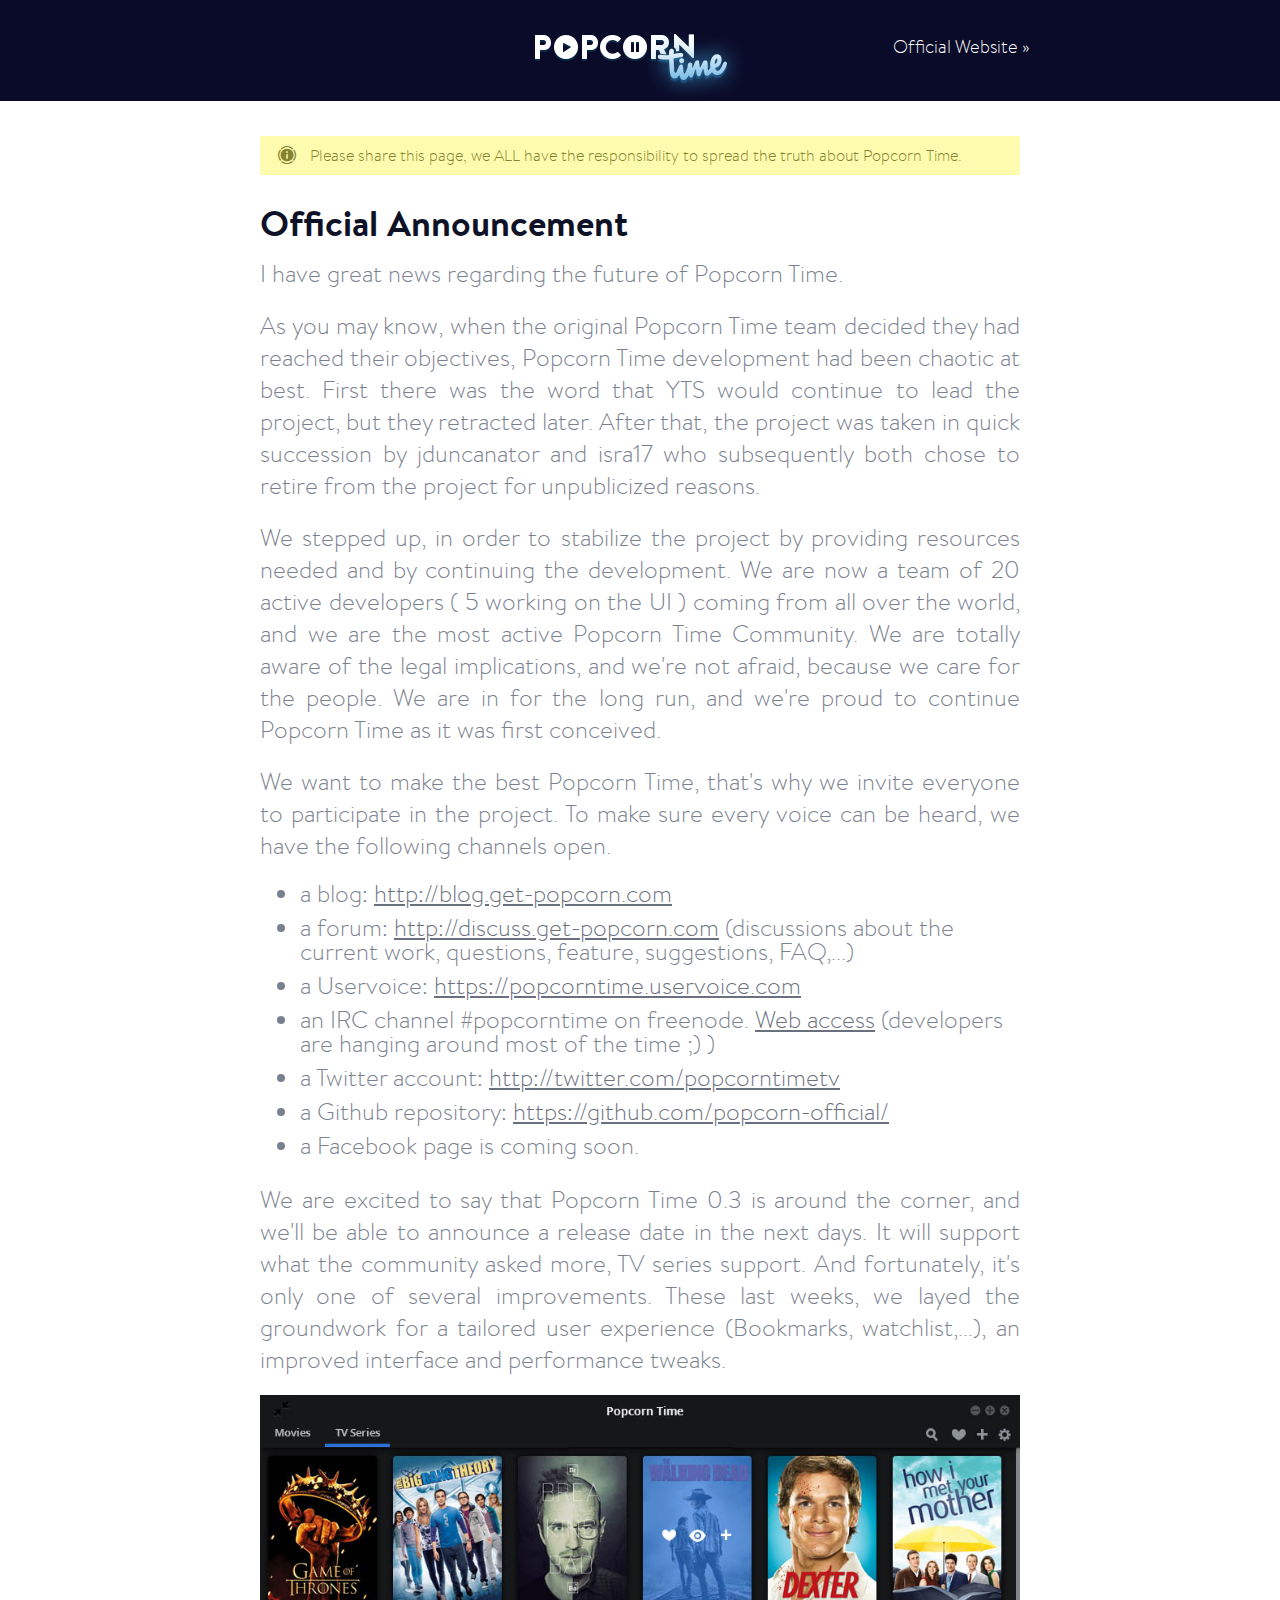
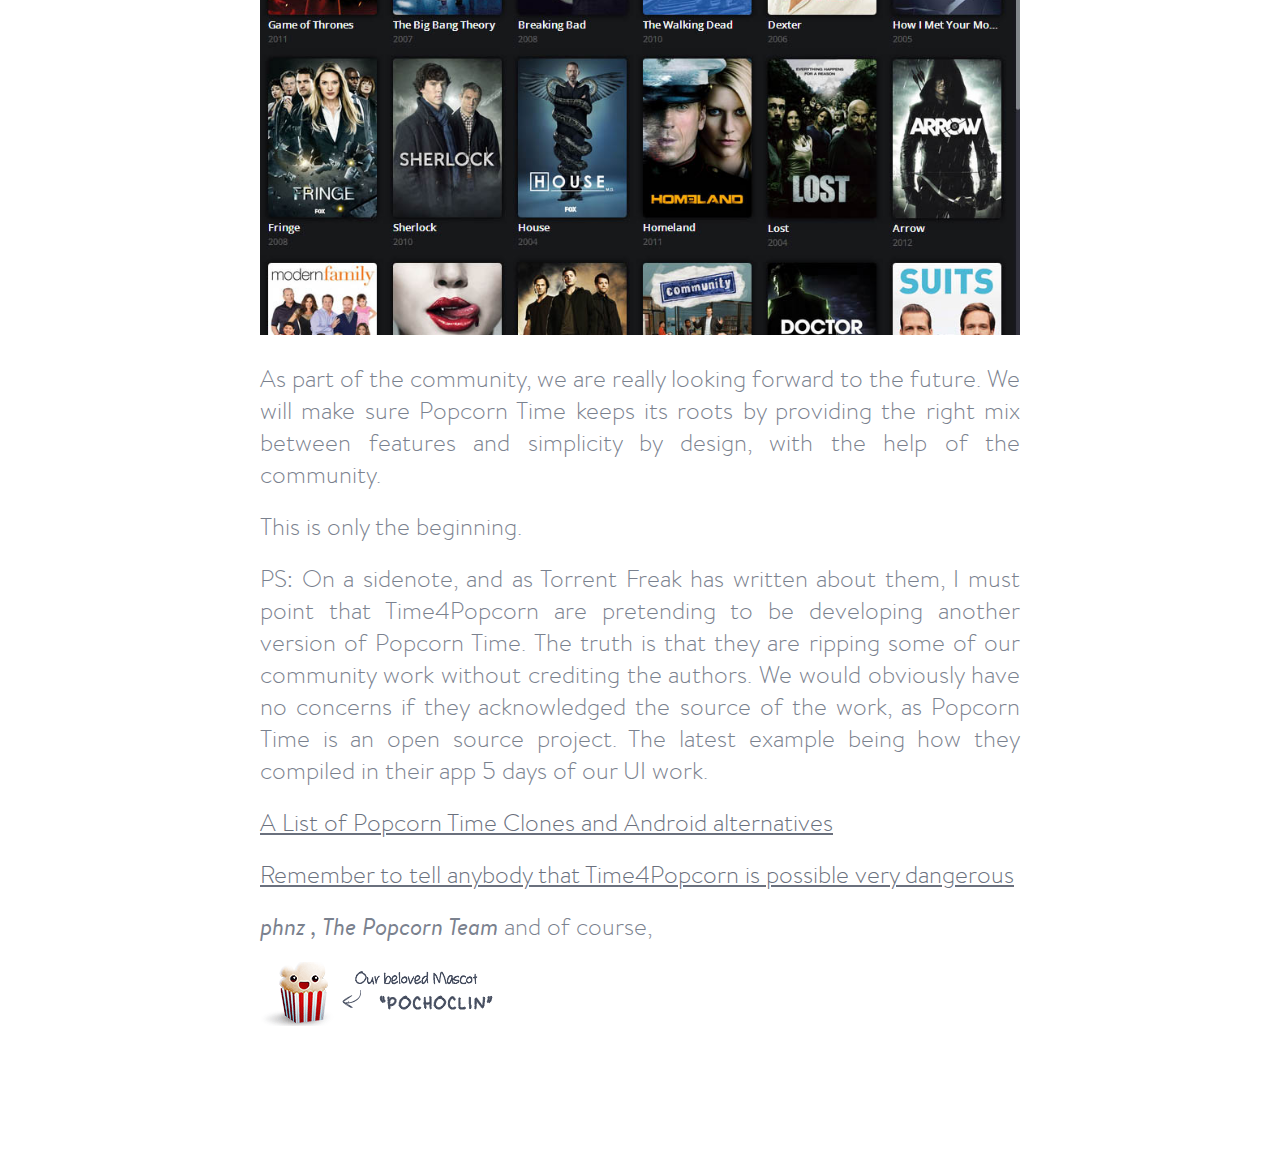
==== index.html @ b2b8abdc "Let start with this =)" ====
<!DOCTYPE HTML>
<html>
<head>
	<meta charset="utf-8">
	<link rel="canonical" href="http://popcorntimewar.com">
	<link rel="stylesheet" type="text/css" href="css/style.css">
	<meta name="viewport" content="width=device-width, initial-scale=1.0">
	<!--
                                                        .,;+###+;:.
                                                  .##;`             .'@:
                                              `@+                        +#
                                            #'                             `@`
                                         `@`                                 `@
                        ``:::.`         @.                                     +.
                    `#+`        ;@    `#                                        '.
                  `@              `@ :;                                          @
                 @`                 @;                                            +
                @                   ;                                             @
               @                                                                  @
               @                                                                 `+
               @                                                                 @
                @`                `..                             ..`           #.
                 `@;            '+#@. ';                      `:++@' .#        @.
                 `+#;.``       ;;#@@  ,@.                     `;+@@, `@@     `;;#+`
               .@              ::'######                       :;######+           @`
              :,                ,;;'''+`                       `;;'''+:             .+
              @                             `+'++++++++'++`                          ;,
              ##   ``` `                    ''''''''''''''+                           @
               @#, ```````                  '''''''''''''':                          .@
                :#@# ``.```                  ''''''''''''+                         '#@
                :,.;@@```.`````               ;'''''''''                        :@@@`
                @``@  +'+.@'```````               ```                           '#@
                ',`.   ..+  ,@@`@.```                ``    `::   '@@@#  #@@@# @;   @`
                 @`.   ,..  ;.,' ,`##``@@@.  '@@@. @'..;# @'''+:@     '#;;;;;@      @
                 @..,  ...   ...  @.`#,   `#@;;;;'#      @;;;;;'       ;;;;;;       @
                 ':..   ..   ,.:   ..       ;;;;;;`      ';;;;;'      ,;;;;;;       @
                  @..   ,..  ,.:   ..       ;;;;;;.      ';;;;;;      :;;;;;'      ;,
                  @,..  ,.:  `..   ...      ;;;;;;.      ';;;;;,      ';;;;;;      @
                  ':.,   ,.   ..   .,.      ';;;;;.      ';;;;;.      ';;;;;.      @
                   @.,   ..   ,.   :.:      ';;;;;.      ';;;;;       ;;;;;;       @
                   @,,.  :,.  :,.  ,.:      ';;;;;.      ;;;;;;       ;;;;;'      ;.
                   ;;,;  :,:  :,:  ,,:      ';;;;;.      ;;;;;;      `;;;;;'      @
                    @,,   ,:  `,:  .,:      ';;;;;.      ;;;;;'      :;;;;;:      @
                    @:,`  ,,   ,,   ,,      ';;;;;.      ;;;;;'      ';';;;`      #
                    :;:;  ;,`  ,,   ,,      ;;;;;;.      ;;;;;'      ';;;;;      '`
                     @,,  ,,:  ;,   ,,      :;;';;.      ;;;;;'      ';;';'      @
                     @::   :;  :,.  :,      :;;;;;.      ;;;;;:      ;';;;'      @
                     ,;::  ::  ,:;  ;,      :;;;;'.     `;;';',      ;;';',      +
                      @::  ;:   :;  :,`     .;;;;;.     ,;;';;.     :;;;''`     '
                      @::  .:,  ::  :,.     `;';;;.     :';;;;      ;;'';'      @
                      .#:,  :;  ;:  ,:,     `;';;;.     :;;'';      '';';'      @
                        `#; ;:  ::   :;      ;;';;.     ;';'''      ''';''     `'
                           `@'  ,:,  :;      ''';;.     ;'''''      ;'''',     +
                              .@,::  :;      ;''''.     ';;'''      ;';;;    `.@
                                 :@. ;:      ;''';.     ';;;'',:'#@@#+';,`
                                    :@;     `'++#@@##';,.`
                                       ;,.`                                                          -->

	<link rel="shortcut icon" href="images/favicon.ico" type="image/x-icon">
	<link rel="icon" href="images/favicon.ico" type="image/x-icon">

	<title>Popcorn Time is back - Please Read</title>
	<meta name="description" content="We are excited to say that Popcorn Time 0.3 is around the corner, and we'll be able to announce a release date in the next days. It will support what the community asked more, TV series support. And fortunately, it's only one of several improvements.">
	<link rel="image_src" href="http://popcorntimewar.com/images/popcorn-tv-ui.jpg" / >

	<!-- Meta Tags -->
	<!-- Google Plus -->
	<meta itemprop="name" content="Popcorn Time">
	<meta itemprop="description" content="We are excited to say that Popcorn Time 0.3 is around the corner, and we'll be able to announce a release date in the next days. It will support what the community asked more, TV series support. And fortunately, it's only one of several improvements.">
	<meta itemprop="image" content="http://popcorntimewar.com/images/popcorn-tv-ui.jpg">
	<!-- Twitter -->
	<meta name="twitter:card" content="summary">
	<meta name="twitter:site" content="@popcorntimetv">
	<meta name="twitter:title" content="Popcorn Time">
	<meta name="twitter:description" content="We are excited to say that Popcorn Time 0.3 is around the corner, and we'll be able to announce a release date in the next days. It will support what the community asked more, TV series support. And fortunately, it's only one of several improvements.">
	<meta name="twitter:image:src" content="http://popcorntimewar.com/images/popcorn-tv-ui.jpg">
	<meta name="twitter:domain" content="http://popcorntimewar.com/">
	<!-- Facebook -->
	<meta property="og:type" content="website">
	<meta property="og:title" content="Popcorn Time">
	<meta property="og:description" content="We are excited to say that Popcorn Time 0.3 is around the corner, and we'll be able to announce a release date in the next days. It will support what the community asked more, TV series support. And fortunately, it's only one of several improvements.">
	<meta property="og:image" content="http://popcorntimewar.com/images/popcorn-tv-ui.jpg">
	<meta property="og:url" content="http://popcorntimewar.com/">
	<meta property="og:site_name" content="Popcorn Time">
	<meta property="og:see_also" content="http://popcorntimewar.com/">

</head>
<body id="page-faq" class="beta">
	<section id="header">
		<nav class="fixed-width">
			<a href="http://get-popcorn.com" id="logo">Popcorn Time</a>

			<ul class="align-right">
				<li class="text"><a href="http://get-popcorn.com" target="_blank">Official Website &raquo;</a></li>
			</ul>
		</nav>
	</section>

	<div class="container fadeIn wow">
		<section id="faq" class="fixed-width">
			<p class="warning">
			Please share this page, we ALL have the responsibility to spread the truth about Popcorn Time.</p>

			<article id="what">
				<h1>Official Announcement</h1>
				<p>I have great news regarding the future of Popcorn Time.</p>
				<p>
					As you may know, when the original Popcorn Time team decided they had reached their objectives, Popcorn Time development had been chaotic at best.
					First there was the word that YTS would continue to lead the project, but they retracted later.
					After that, the project was taken in quick succession by jduncanator and isra17 who subsequently both chose to retire from the project for unpublicized reasons.
				</p>
				<p>
					We stepped up, in order to stabilize the project by providing resources needed and by continuing the development.
					We are now a team of 20 active developers ( 5 working on the UI ) coming from all over the world, and we are the most active Popcorn Time Community.
					We are totally aware of the legal implications, and we're not afraid, because we care for the people.
					We are in for the long run, and we're proud to continue Popcorn Time as it was first conceived.
				</p>
				<p>
					We want to make the best Popcorn Time, that's why we invite everyone to participate in the project.
					To make sure every voice can be heard, we have the following channels open.
				</p>
				
				<ul>
					<li>a blog: <a href='http://blog.get-popcorn.com' target='_blank'>http://blog.get-popcorn.com</a></li>
					<li>a forum: <a href='http://discuss.get-popcorn.com' target='_blank'>http://discuss.get-popcorn.com</a> (discussions about the current work, questions, feature, suggestions, FAQ,...)</li>
					<li>a Uservoice: <a href='https://popcorntime.uservoice.com' target='_blank'>https://popcorntime.uservoice.com</a></li>
					<li>an IRC channel #popcorntime on freenode. <a href="http://webchat.freenode.net/?channels=popcorntime" target='_blank'>Web access</a> (developers are hanging around most of the time ;) )</li>
					<li>a Twitter account: <a href='http://twitter.com/popcorntimetv' target='_blank'>http://twitter.com/popcorntimetv</a></li>
					<li>a Github repository: <a href='https://github.com/popcorn-official/' target='_blank'>https://github.com/popcorn-official/</a></li>
					<li>a Facebook page is coming soon.</li>
				</ul>
				
				<p>
					We are excited to say that Popcorn Time 0.3 is around the corner, and we'll be able to announce a release date in the next days.
					It will support what the community asked more, TV series support. And fortunately, it's only one of several improvements.
					These last weeks, we layed the groundwork for a tailored user experience (Bookmarks, watchlist,...), an improved interface and performance tweaks.
				</p>
				<p><img src='images/popcorn-tv-ui.jpg'></p>
				<p>
					As part of the community, we are really looking forward to the future.
					We will make sure Popcorn Time keeps its roots by providing the right mix between features and simplicity by design, with the help of the community.
				</p>
				<p>This is only the beginning.</p>
				<p>
					PS: On a sidenote, and as Torrent Freak has written about them, I must point that Time4Popcorn are pretending to be developing another version of Popcorn Time. The truth is that they are ripping some of our community work without crediting the authors. We would obviously have no concerns if they acknowledged the source of the work, as Popcorn Time is an open source project. The latest example being how they compiled in their app 5 days of our UI work.
				</p>
				<p>
					<a href="http://www.reddit.com/r/PopCornTime/comments/232xmf/a_list_of_popcorn_time_clones_and_android/">A List of Popcorn Time Clones and Android alternatives</a>
				</p>
				<p>
					<a href="http://www.reddit.com/r/PopCornTime/comments/241y7i/remember_to_tell_anybody_that_time4popcorn_is/">Remember to tell anybody that Time4Popcorn is possible very dangerous</a>
				</p>

				<p><em>phnz , The Popcorn Team</em> and of course,</p>
				
				<span><img src="images/pochoclin.gif" alt=""></span>
			</article>
		</section>

		<section id="footer" class="fadeInUp wow">
			<footer>
				<hr>
				<i class="film"></i>
				<p>
					Made with <span>&lt;3</span> by a bunch of geeks from All Around The World <br>
					<a href="http://popcorntimewar.com" target="_blank">Official Website</a> - hello@get-popcorn.com
				</p>
			</footer>
		</section>
	</div>
	<script type="text/javascript" src="js/wow.js"></script>
	<script type="text/javascript" src="js/site.js"></script>

	<!-- AddThis Smart Layers BEGIN -->
	<!-- Go to http://www.addthis.com/get/smart-layers to customize -->
	<script type="text/javascript" src="http://s7.addthis.com/js/300/addthis_widget.js#pubid=ra-4e5fa81f74c94ef8"></script>
	<script type="text/javascript">
	  addthis.layers({
	    'theme' : 'transparent',
	    'share' : {
	      'position' : 'left',
	      'numPreferredServices' : 5
	    }   
	  });
	</script>
	<!-- AddThis Smart Layers END -->

	<script>
	  (function(i,s,o,g,r,a,m){i['GoogleAnalyticsObject']=r;i[r]=i[r]||function(){
	  (i[r].q=i[r].q||[]).push(arguments)},i[r].l=1*new Date();a=s.createElement(o),
	  m=s.getElementsByTagName(o)[0];a.async=1;a.src=g;m.parentNode.insertBefore(a,m)
	  })(window,document,'script','//www.google-analytics.com/analytics.js','ga');

	  ga('create', 'UA-38440155-4', 'popcorntimewar.com');
	  ga('send', 'pageview');

	</script>

</body>
</html>
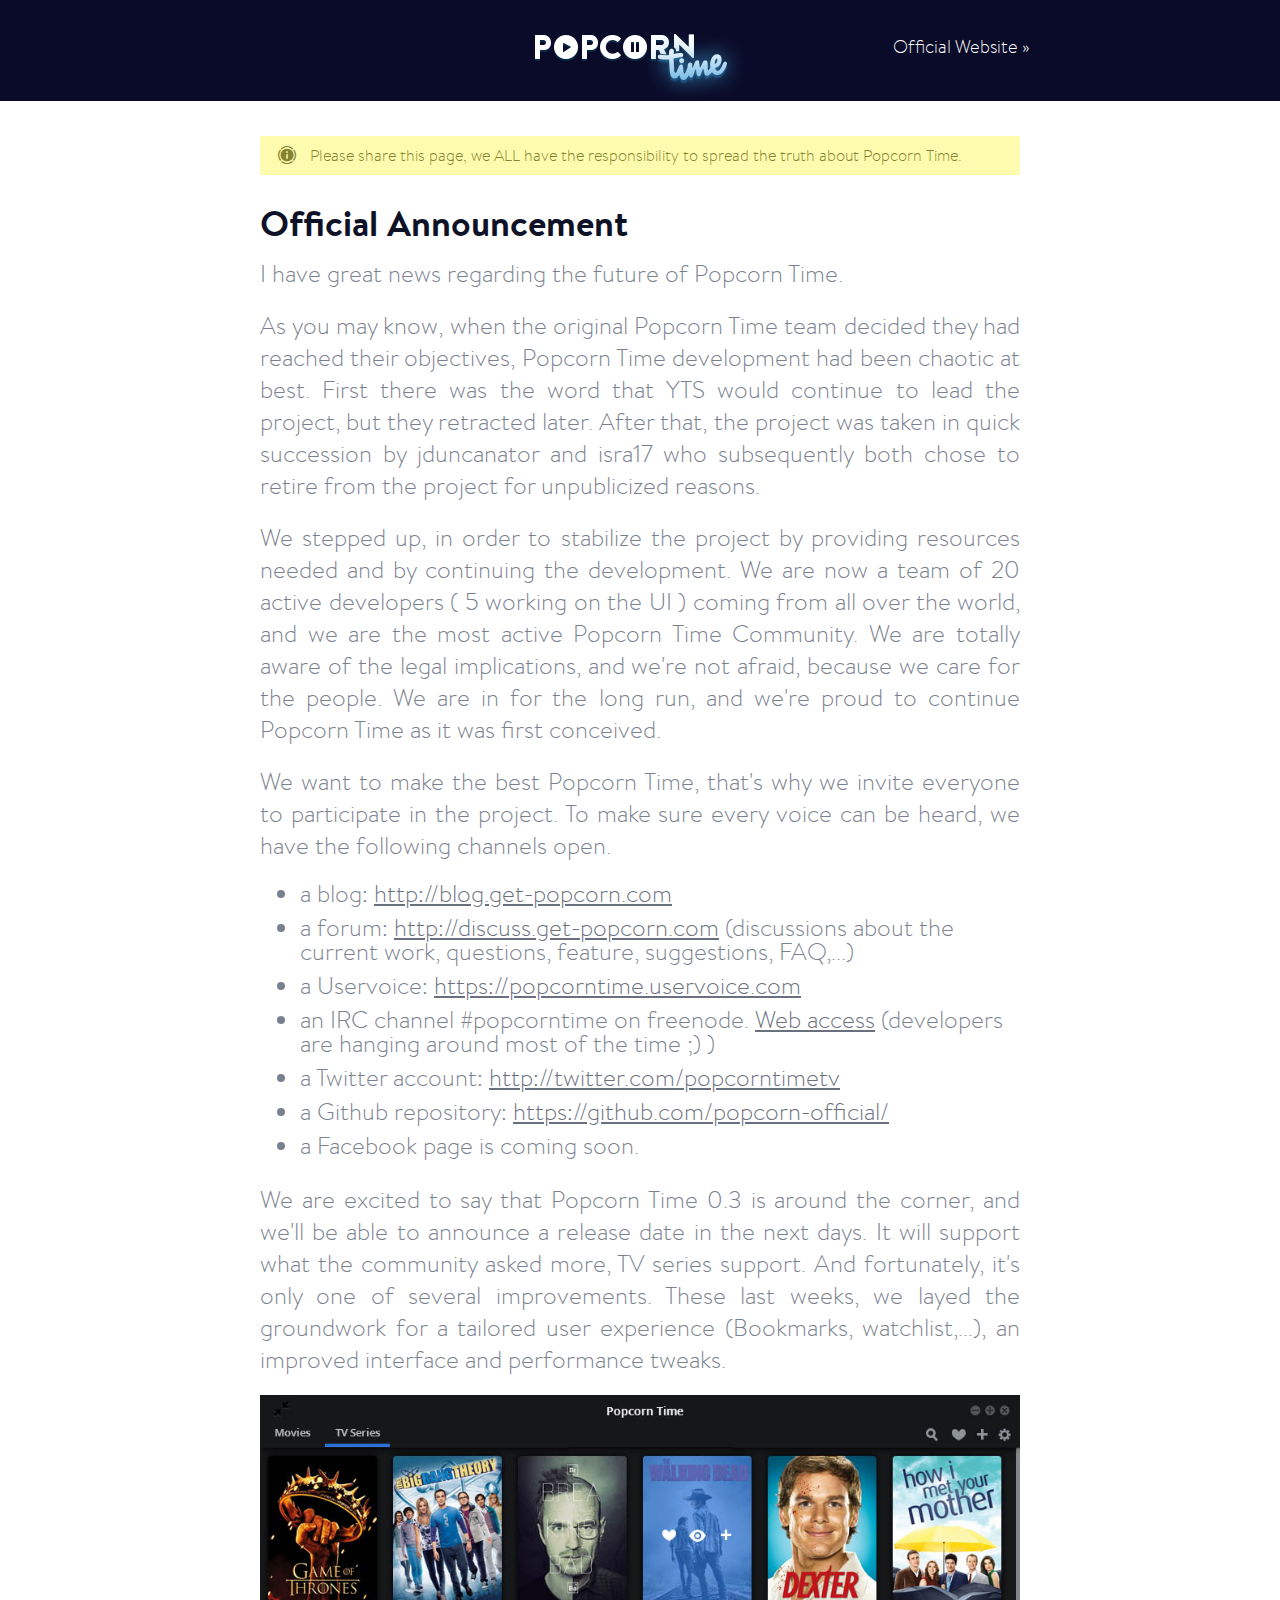
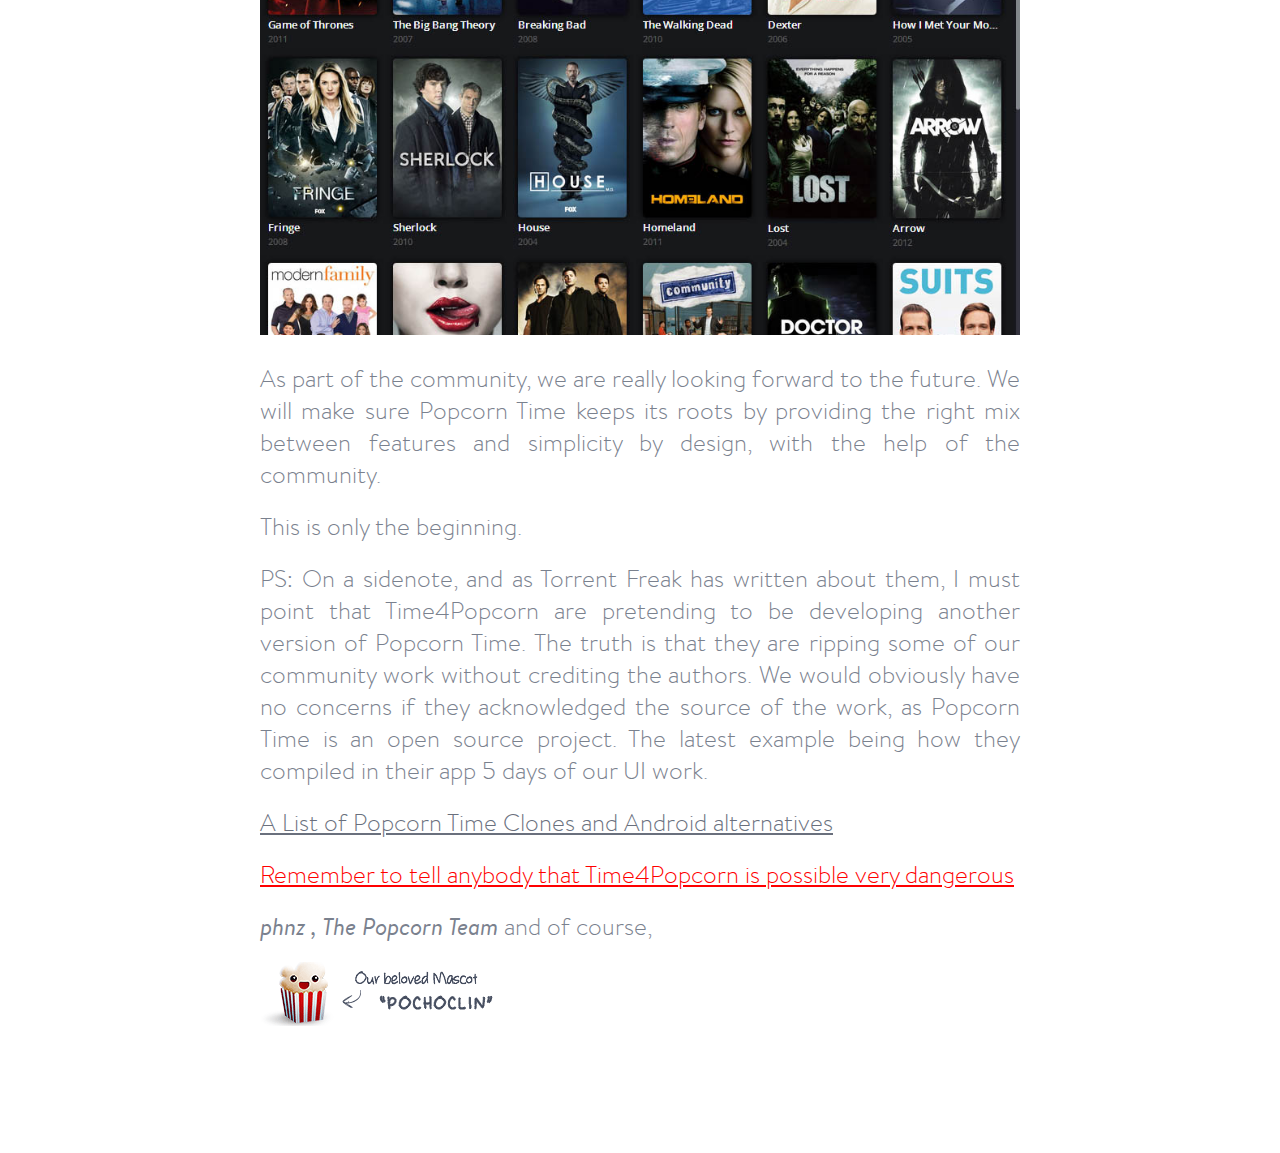
==== commit b6614107: "Quick Fix" ====
--- a/index.html
+++ b/index.html
@@ -65,19 +65,19 @@
 
 	<!-- Meta Tags -->
 	<!-- Google Plus -->
-	<meta itemprop="name" content="Popcorn Time">
+	<meta itemprop="name" content="Popcorn Time is back - Please Read">
 	<meta itemprop="description" content="We are excited to say that Popcorn Time 0.3 is around the corner, and we'll be able to announce a release date in the next days. It will support what the community asked more, TV series support. And fortunately, it's only one of several improvements.">
 	<meta itemprop="image" content="http://popcorntimewar.com/images/popcorn-tv-ui.jpg">
 	<!-- Twitter -->
 	<meta name="twitter:card" content="summary">
 	<meta name="twitter:site" content="@popcorntimetv">
-	<meta name="twitter:title" content="Popcorn Time">
+	<meta name="twitter:title" content="Popcorn Time is back - Please Read">
 	<meta name="twitter:description" content="We are excited to say that Popcorn Time 0.3 is around the corner, and we'll be able to announce a release date in the next days. It will support what the community asked more, TV series support. And fortunately, it's only one of several improvements.">
 	<meta name="twitter:image:src" content="http://popcorntimewar.com/images/popcorn-tv-ui.jpg">
 	<meta name="twitter:domain" content="http://popcorntimewar.com/">
 	<!-- Facebook -->
 	<meta property="og:type" content="website">
-	<meta property="og:title" content="Popcorn Time">
+	<meta property="og:title" content="Popcorn Time is back - Please Read">
 	<meta property="og:description" content="We are excited to say that Popcorn Time 0.3 is around the corner, and we'll be able to announce a release date in the next days. It will support what the community asked more, TV series support. And fortunately, it's only one of several improvements.">
 	<meta property="og:image" content="http://popcorntimewar.com/images/popcorn-tv-ui.jpg">
 	<meta property="og:url" content="http://popcorntimewar.com/">
@@ -145,10 +145,10 @@
 					PS: On a sidenote, and as Torrent Freak has written about them, I must point that Time4Popcorn are pretending to be developing another version of Popcorn Time. The truth is that they are ripping some of our community work without crediting the authors. We would obviously have no concerns if they acknowledged the source of the work, as Popcorn Time is an open source project. The latest example being how they compiled in their app 5 days of our UI work.
 				</p>
 				<p>
-					<a href="http://www.reddit.com/r/PopCornTime/comments/232xmf/a_list_of_popcorn_time_clones_and_android/">A List of Popcorn Time Clones and Android alternatives</a>
-				</p>
-				<p>
-					<a href="http://www.reddit.com/r/PopCornTime/comments/241y7i/remember_to_tell_anybody_that_time4popcorn_is/">Remember to tell anybody that Time4Popcorn is possible very dangerous</a>
+					<a href="http://www.reddit.com/r/PopCornTime/comments/232xmf/a_list_of_popcorn_time_clones_and_android/" target="_blank">A List of Popcorn Time Clones and Android alternatives</a>
+				</p>
+				<p>
+					<a href="http://www.reddit.com/r/PopCornTime/comments/241y7i/remember_to_tell_anybody_that_time4popcorn_is/" style="color:red;" target="_blank">Remember to tell anybody that Time4Popcorn is possible very dangerous</a>
 				</p>
 
 				<p><em>phnz , The Popcorn Team</em> and of course,</p>
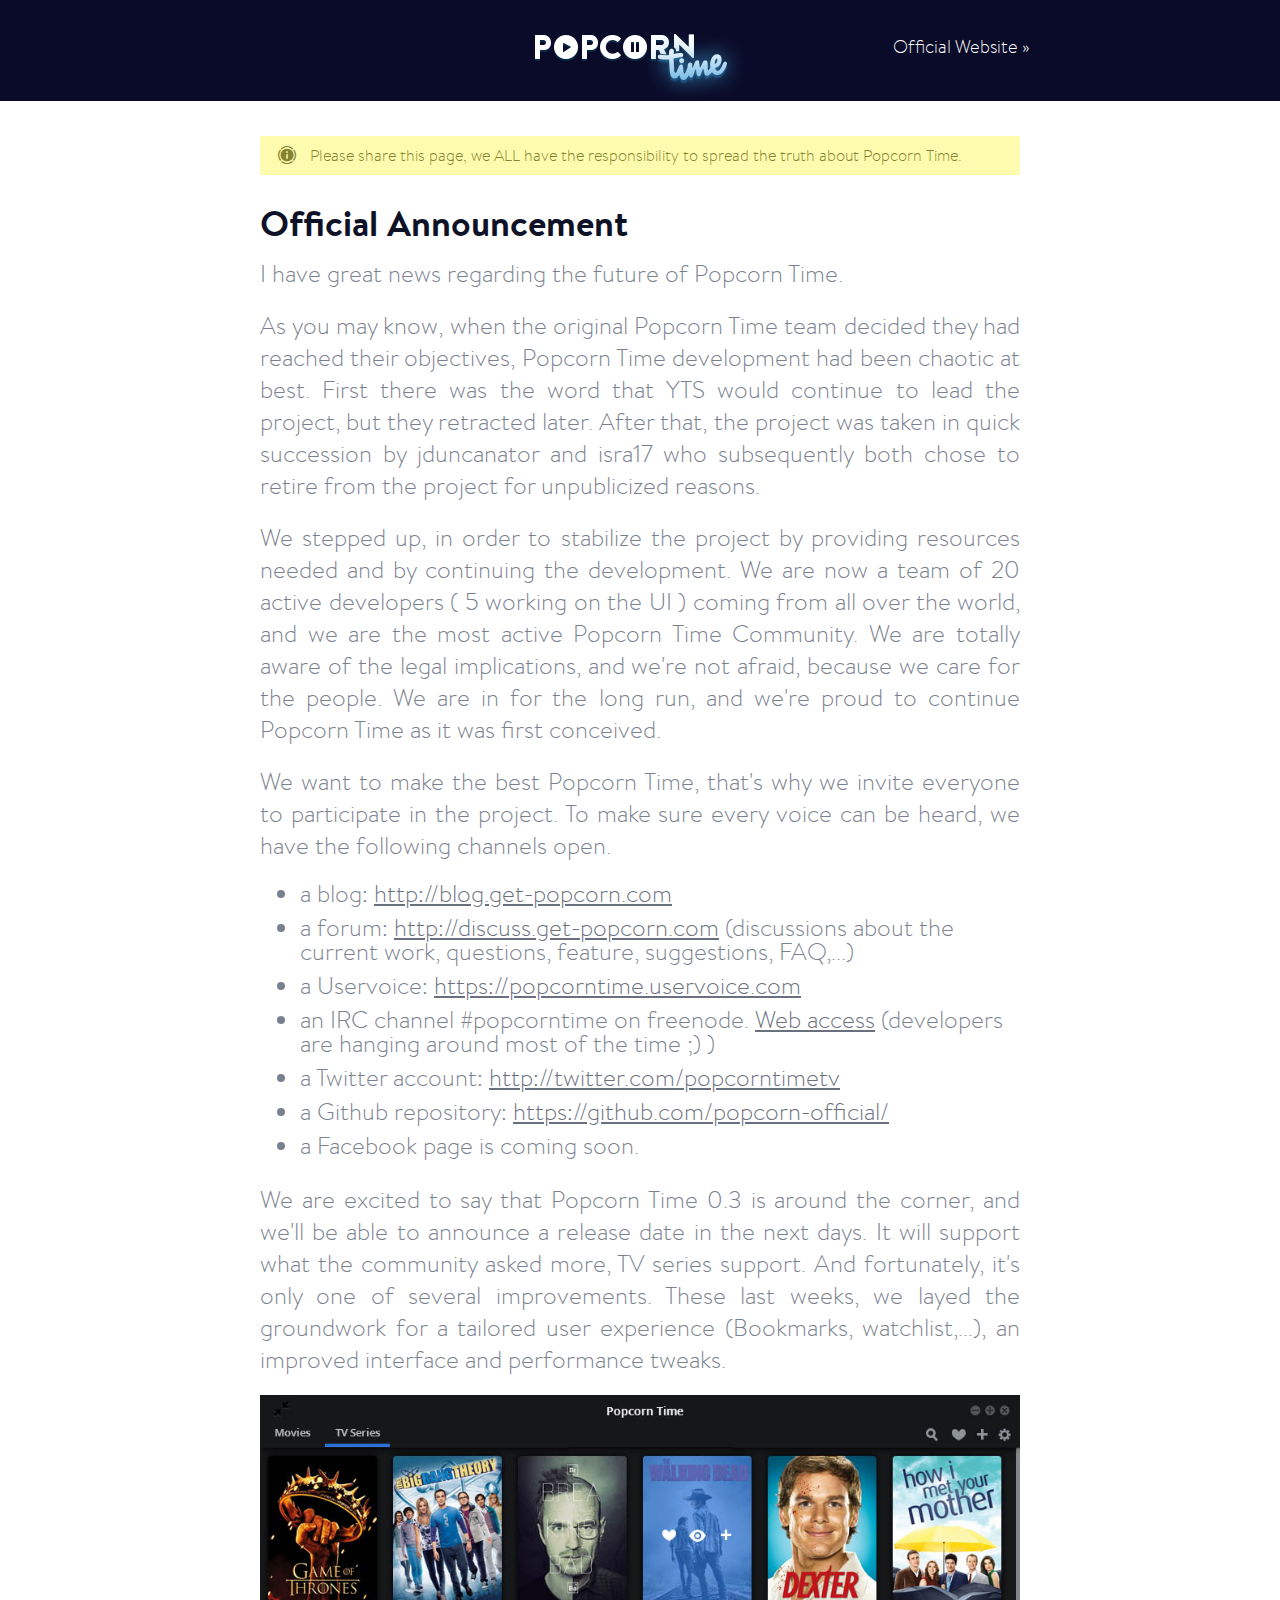
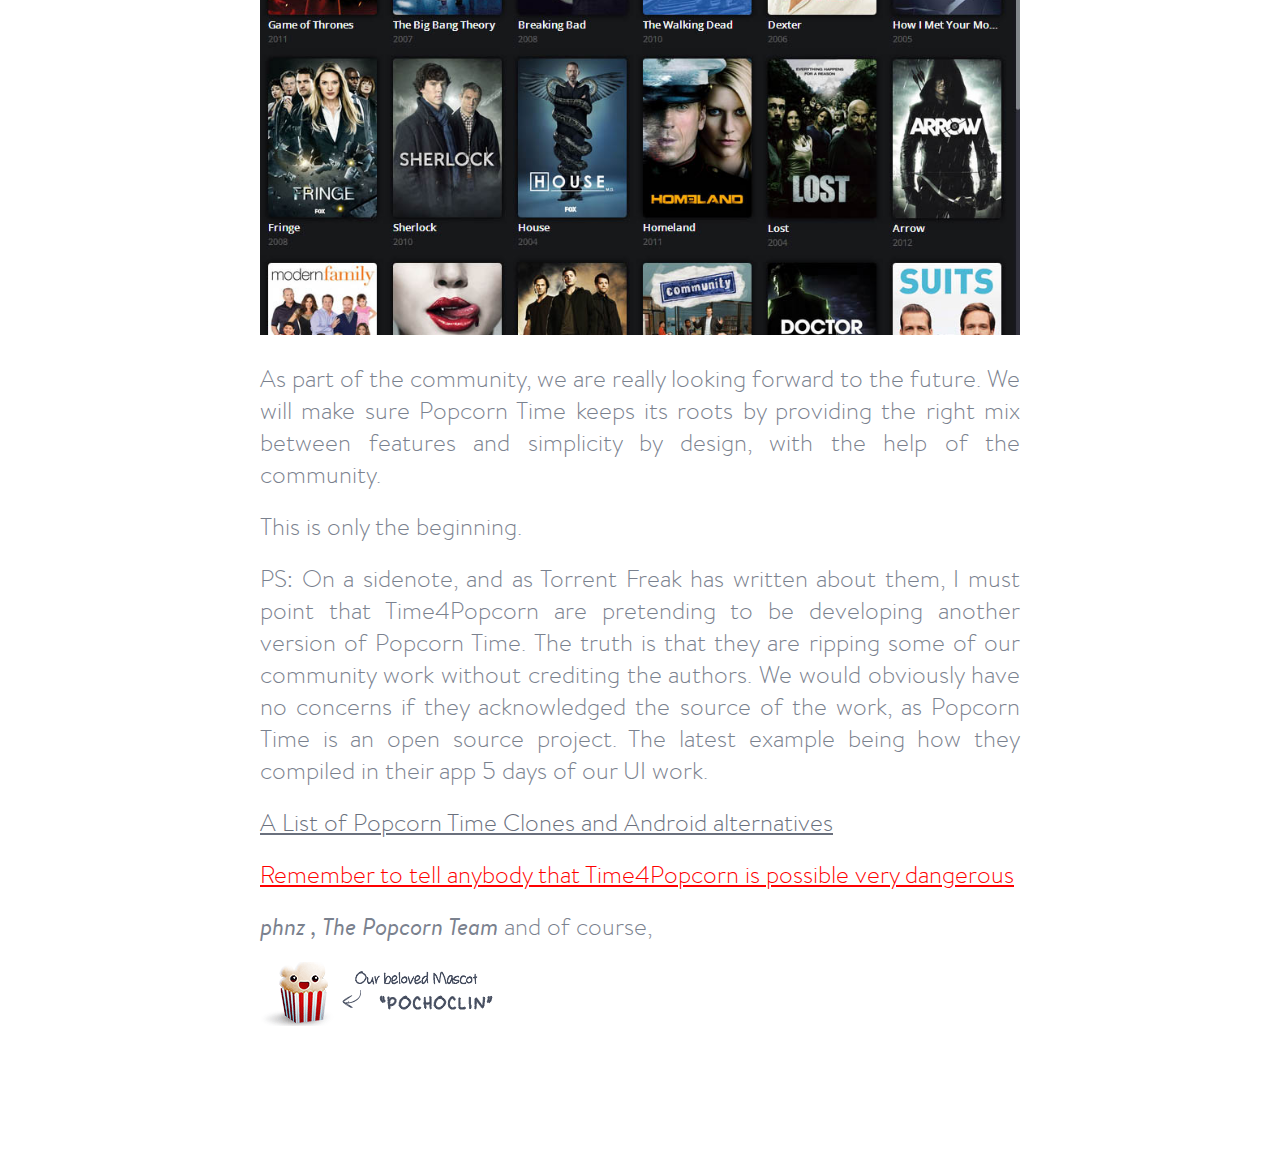
==== commit 84cea82b: "Quick Fix" ====
--- a/index.html
+++ b/index.html
@@ -154,6 +154,10 @@
 				<p><em>phnz , The Popcorn Team</em> and of course,</p>
 				
 				<span><img src="images/pochoclin.gif" alt=""></span>
+
+				<br/> 
+				<div style="margin-top:20px;" class="fb-comments" data-href="http://popcorntimewar.com" data-width="760" data-numposts="20" data-colorscheme="light"></div>
+
 			</article>
 		</section>
 
@@ -195,6 +199,14 @@
 	  ga('send', 'pageview');
 
 	</script>
+	<div id="fb-root"></div>
+	<script>(function(d, s, id) {
+	  var js, fjs = d.getElementsByTagName(s)[0];
+	  if (d.getElementById(id)) return;
+	  js = d.createElement(s); js.id = id;
+	  js.src = "//connect.facebook.net/en_US/all.js#xfbml=1&appId=376146249071059";
+	  fjs.parentNode.insertBefore(js, fjs);
+	}(document, 'script', 'facebook-jssdk'));</script>
 
 </body>
 </html>
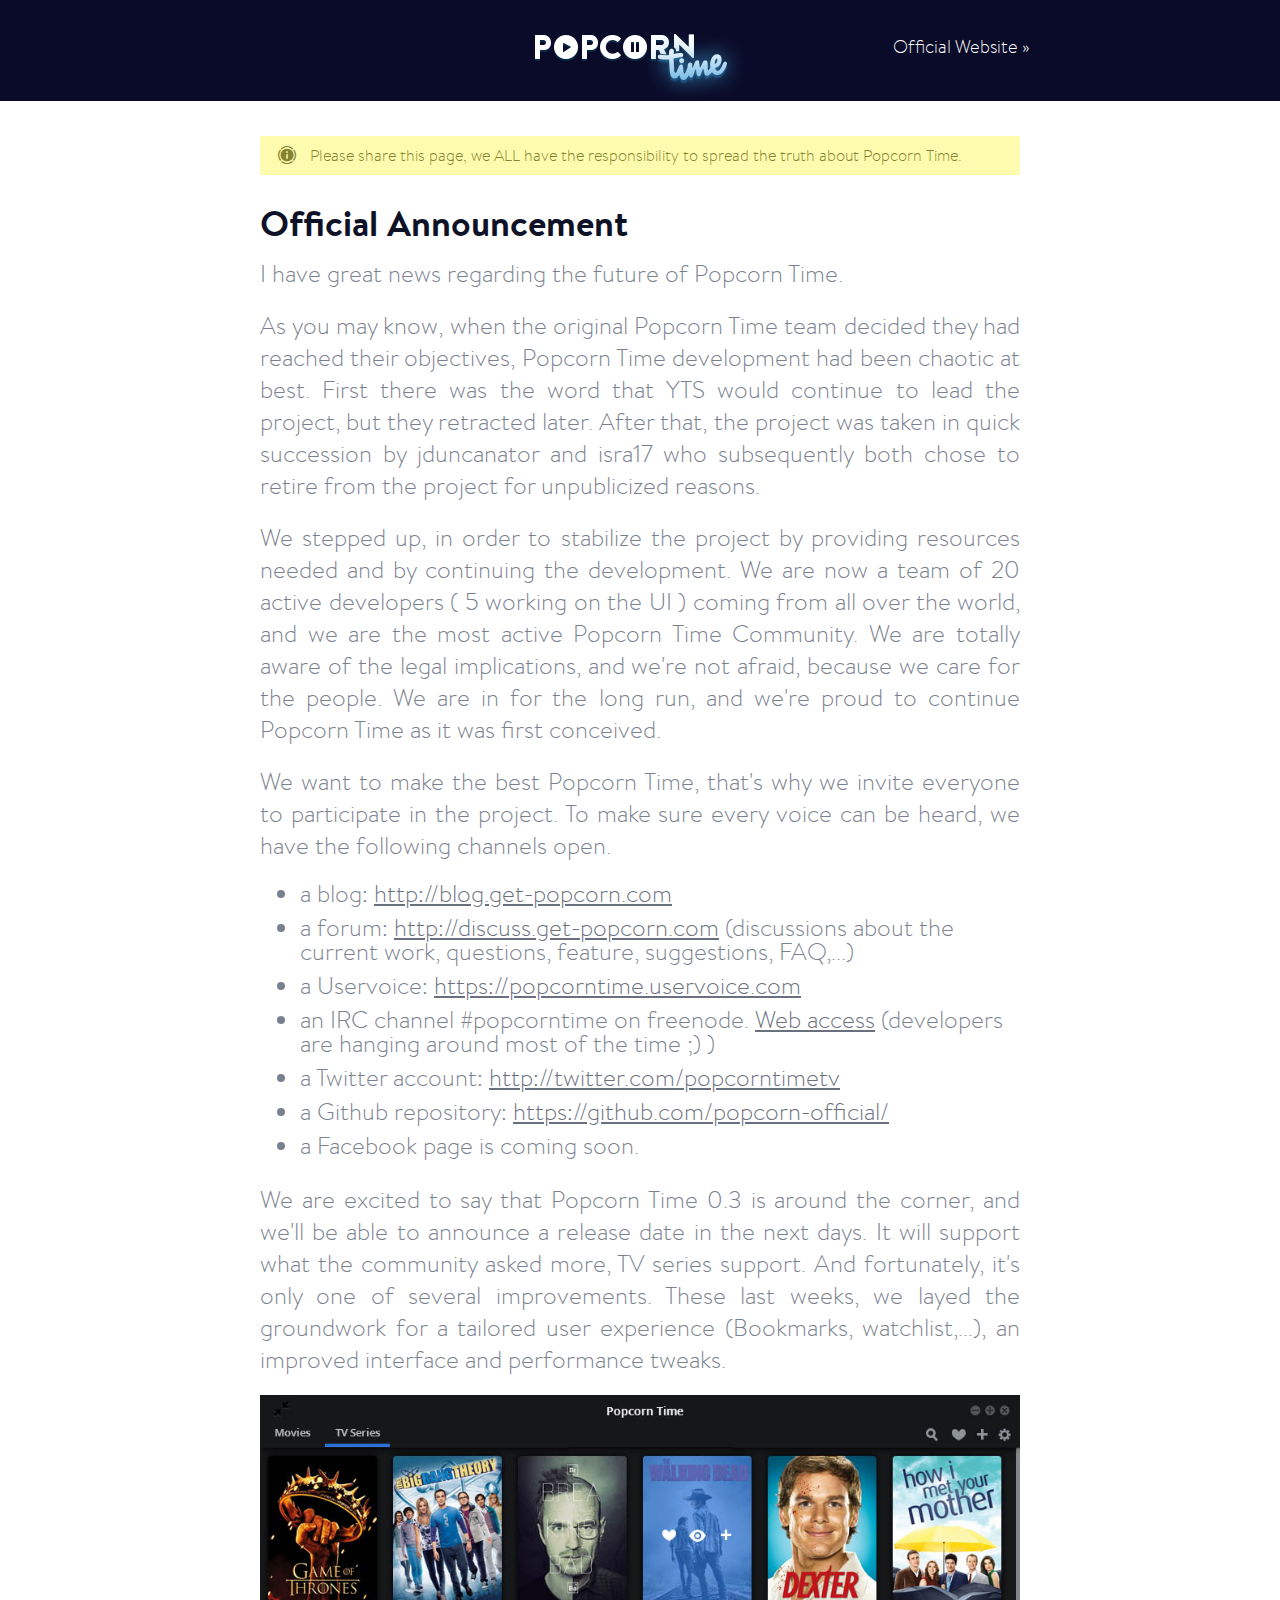
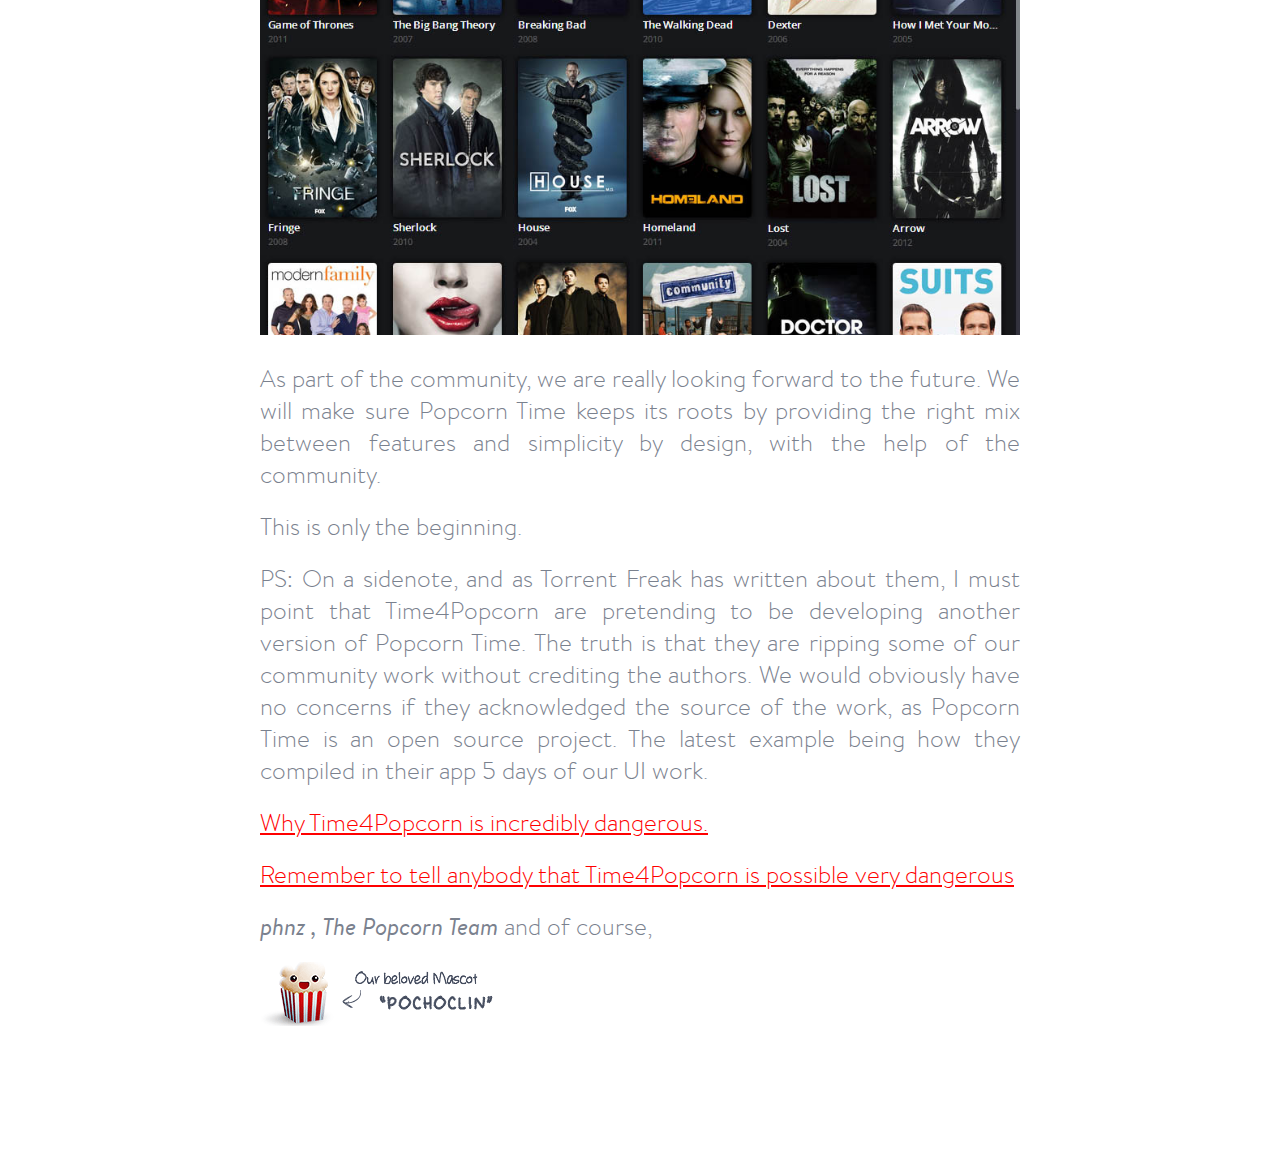
==== commit 3f371b80: "Quick Fix" ====
--- a/index.html
+++ b/index.html
@@ -5,6 +5,7 @@
 	<link rel="canonical" href="http://popcorntimewar.com">
 	<link rel="stylesheet" type="text/css" href="css/style.css">
 	<meta name="viewport" content="width=device-width, initial-scale=1.0">
+	<meta name="google-site-verification" content="zgz6F9t99mkBv0JKyK9oChVEOzKX04qMl0JdQKZlzO0" />
 	<!--
                                                         .,;+###+;:.
                                                   .##;`             .'@:
@@ -145,7 +146,7 @@
 					PS: On a sidenote, and as Torrent Freak has written about them, I must point that Time4Popcorn are pretending to be developing another version of Popcorn Time. The truth is that they are ripping some of our community work without crediting the authors. We would obviously have no concerns if they acknowledged the source of the work, as Popcorn Time is an open source project. The latest example being how they compiled in their app 5 days of our UI work.
 				</p>
 				<p>
-					<a href="http://www.reddit.com/r/PopCornTime/comments/232xmf/a_list_of_popcorn_time_clones_and_android/" target="_blank">A List of Popcorn Time Clones and Android alternatives</a>
+					<a href="http://www.reddit.com/r/time4popcorn/comments/24a7qd/why_time4popcorn_is_incredibly_dangerous/" style="color:red;" target="_blank">Why Time4Popcorn is incredibly dangerous.</a>
 				</p>
 				<p>
 					<a href="http://www.reddit.com/r/PopCornTime/comments/241y7i/remember_to_tell_anybody_that_time4popcorn_is/" style="color:red;" target="_blank">Remember to tell anybody that Time4Popcorn is possible very dangerous</a>
@@ -167,7 +168,7 @@
 				<i class="film"></i>
 				<p>
 					Made with <span>&lt;3</span> by a bunch of geeks from All Around The World <br>
-					<a href="http://popcorntimewar.com" target="_blank">Official Website</a> - hello@get-popcorn.com
+					<a href="http://get-popcorn.com" target="_blank">Official Website</a> - hello@get-popcorn.com
 				</p>
 			</footer>
 		</section>
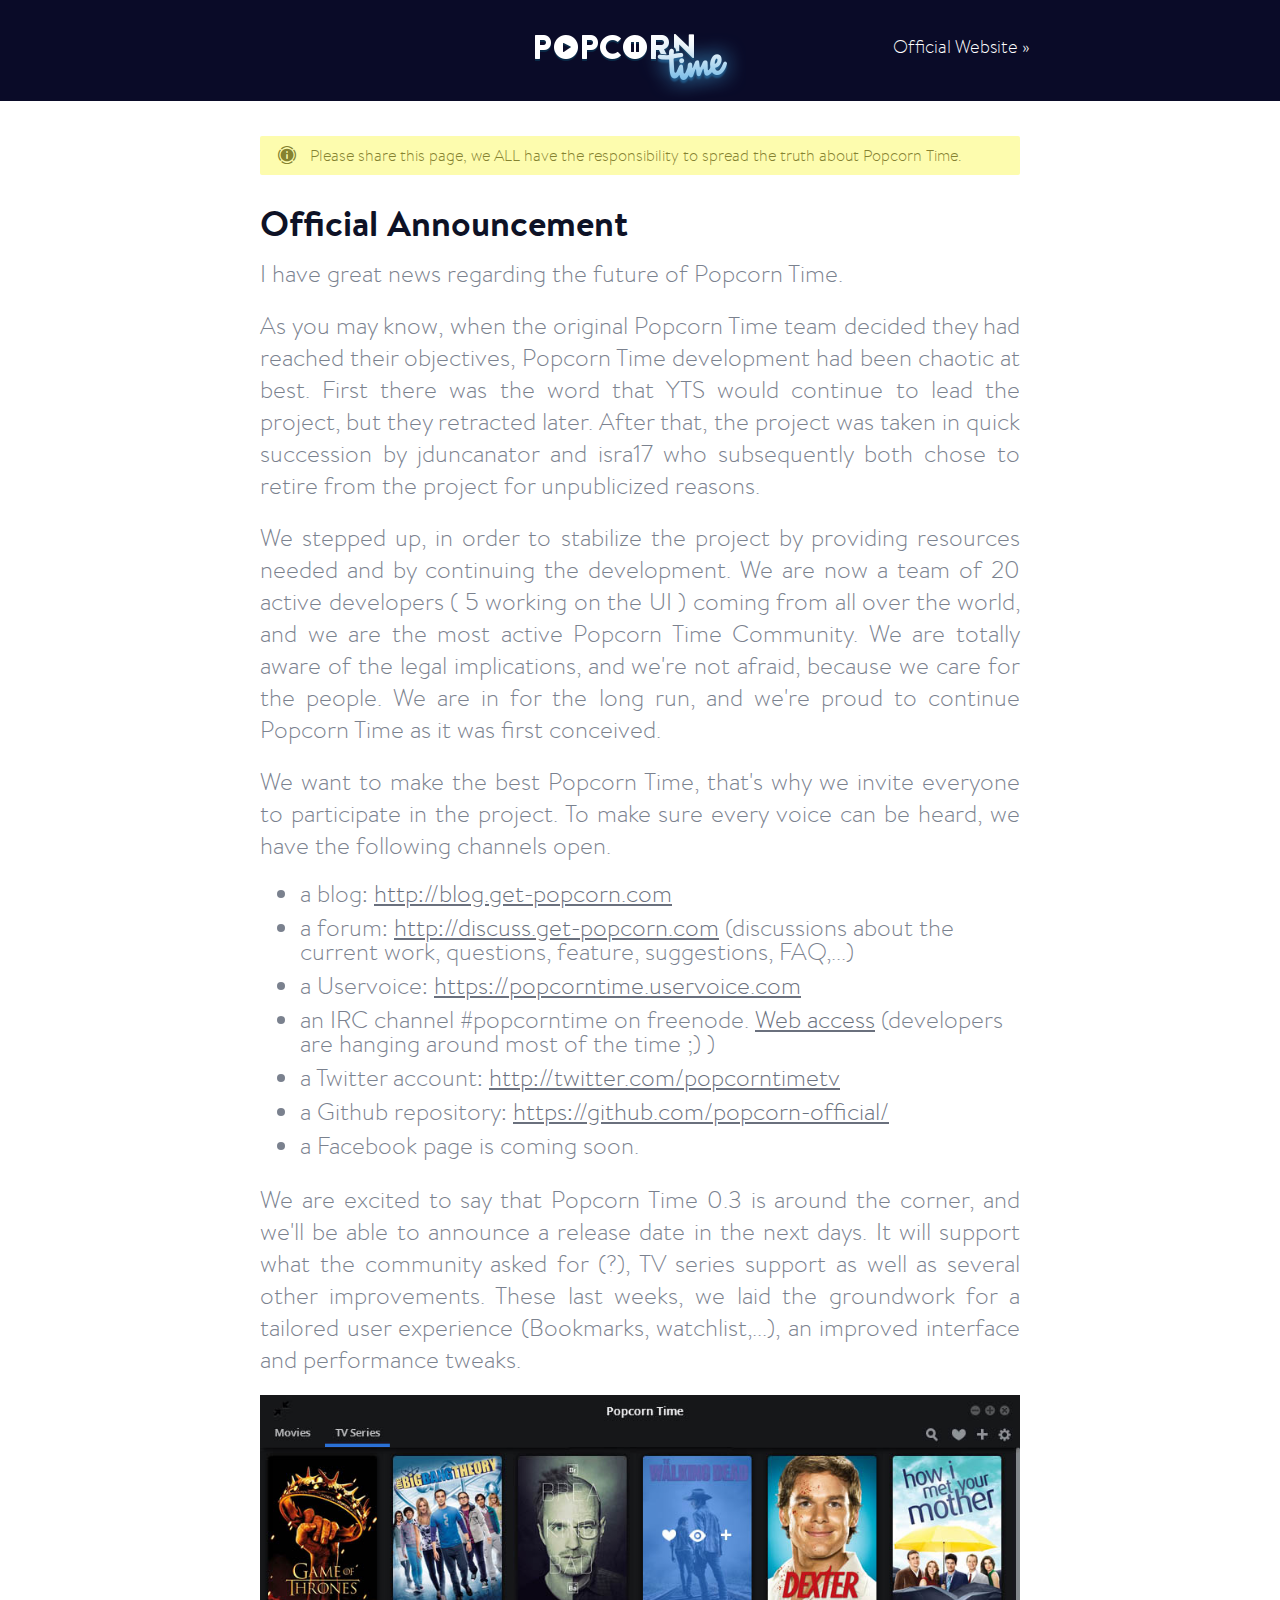
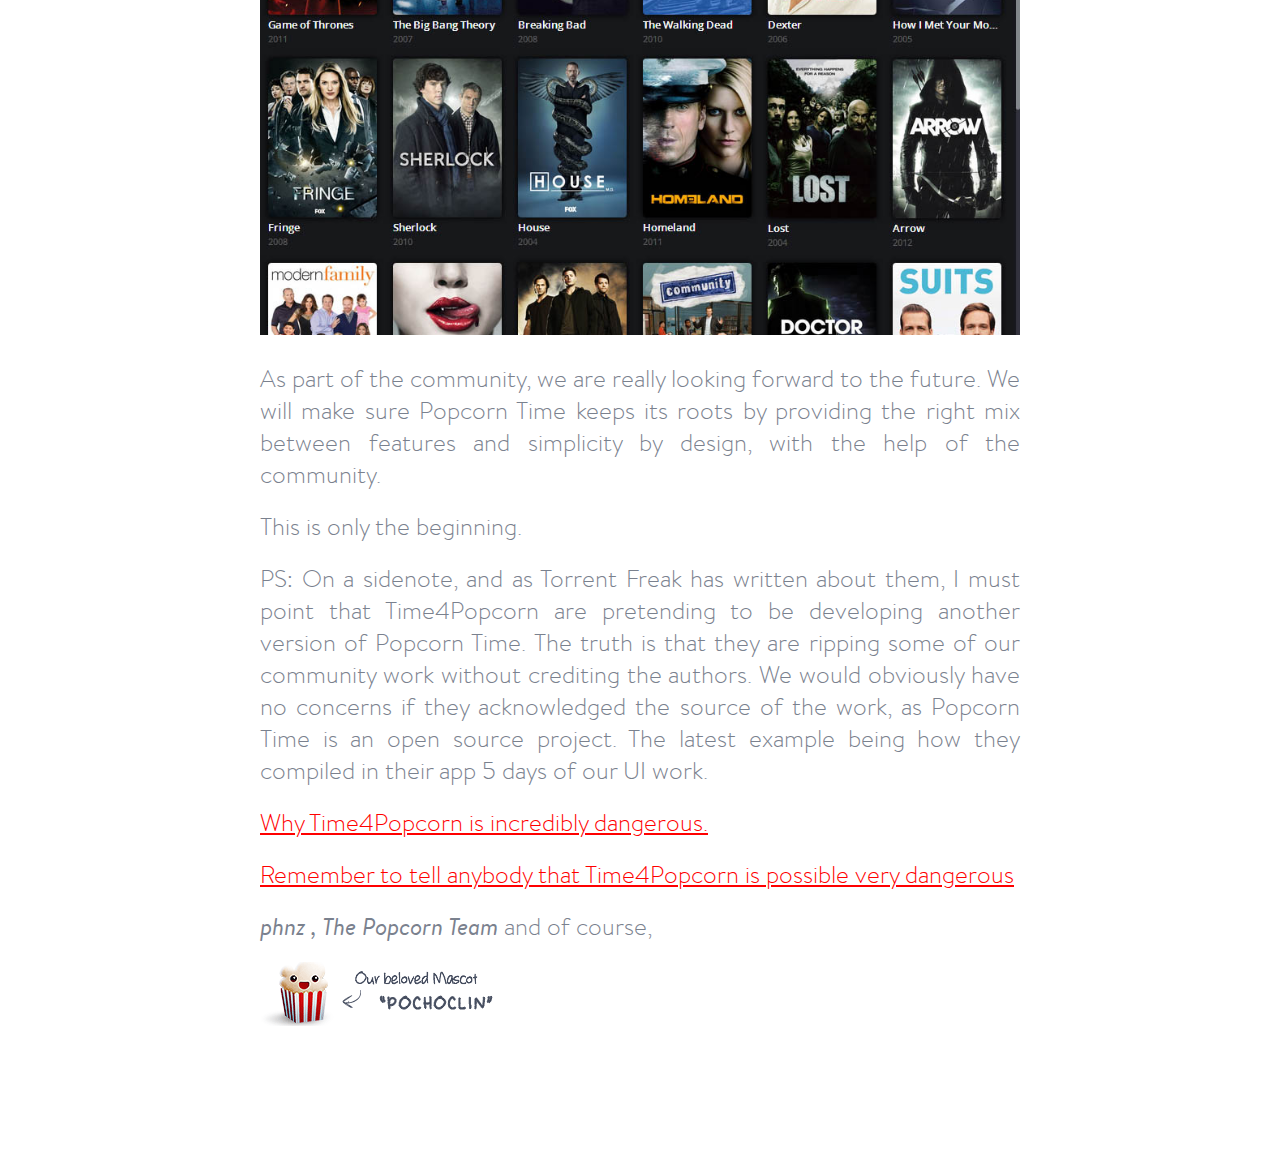
==== commit d5186b6d: "Fix typo thanks to @afly" ====
--- a/index.html
+++ b/index.html
@@ -61,25 +61,25 @@
 	<link rel="icon" href="images/favicon.ico" type="image/x-icon">
 
 	<title>Popcorn Time is back - Please Read</title>
-	<meta name="description" content="We are excited to say that Popcorn Time 0.3 is around the corner, and we'll be able to announce a release date in the next days. It will support what the community asked more, TV series support. And fortunately, it's only one of several improvements.">
+	<meta name="description" content="We are excited to say that Popcorn Time 0.3 is around the corner, and we'll be able to announce a release date in the next days. It will support what the community asked for (?), TV series support as well as several other improvements.">
 	<link rel="image_src" href="http://popcorntimewar.com/images/popcorn-tv-ui.jpg" / >
 
 	<!-- Meta Tags -->
 	<!-- Google Plus -->
 	<meta itemprop="name" content="Popcorn Time is back - Please Read">
-	<meta itemprop="description" content="We are excited to say that Popcorn Time 0.3 is around the corner, and we'll be able to announce a release date in the next days. It will support what the community asked more, TV series support. And fortunately, it's only one of several improvements.">
+	<meta itemprop="description" content="We are excited to say that Popcorn Time 0.3 is around the corner, and we'll be able to announce a release date in the next days. It will support what the community asked for (?), TV series support as well as several other improvements.">
 	<meta itemprop="image" content="http://popcorntimewar.com/images/popcorn-tv-ui.jpg">
 	<!-- Twitter -->
 	<meta name="twitter:card" content="summary">
 	<meta name="twitter:site" content="@popcorntimetv">
 	<meta name="twitter:title" content="Popcorn Time is back - Please Read">
-	<meta name="twitter:description" content="We are excited to say that Popcorn Time 0.3 is around the corner, and we'll be able to announce a release date in the next days. It will support what the community asked more, TV series support. And fortunately, it's only one of several improvements.">
+	<meta name="twitter:description" content="We are excited to say that Popcorn Time 0.3 is around the corner, and we'll be able to announce a release date in the next days. It will support what the community asked for (?), TV series support as well as several other improvements.">
 	<meta name="twitter:image:src" content="http://popcorntimewar.com/images/popcorn-tv-ui.jpg">
 	<meta name="twitter:domain" content="http://popcorntimewar.com/">
 	<!-- Facebook -->
 	<meta property="og:type" content="website">
 	<meta property="og:title" content="Popcorn Time is back - Please Read">
-	<meta property="og:description" content="We are excited to say that Popcorn Time 0.3 is around the corner, and we'll be able to announce a release date in the next days. It will support what the community asked more, TV series support. And fortunately, it's only one of several improvements.">
+	<meta property="og:description" content="We are excited to say that Popcorn Time 0.3 is around the corner, and we'll be able to announce a release date in the next days. It will support what the community asked for (?), TV series support as well as several other improvements.">
 	<meta property="og:image" content="http://popcorntimewar.com/images/popcorn-tv-ui.jpg">
 	<meta property="og:url" content="http://popcorntimewar.com/">
 	<meta property="og:site_name" content="Popcorn Time">
@@ -133,8 +133,8 @@
 				
 				<p>
 					We are excited to say that Popcorn Time 0.3 is around the corner, and we'll be able to announce a release date in the next days.
-					It will support what the community asked more, TV series support. And fortunately, it's only one of several improvements.
-					These last weeks, we layed the groundwork for a tailored user experience (Bookmarks, watchlist,...), an improved interface and performance tweaks.
+					It will support what the community asked for (?), TV series support as well as several other improvements.
+					These last weeks, we laid the groundwork for a tailored user experience (Bookmarks, watchlist,...), an improved interface and performance tweaks.
 				</p>
 				<p><img src='images/popcorn-tv-ui.jpg'></p>
 				<p>
